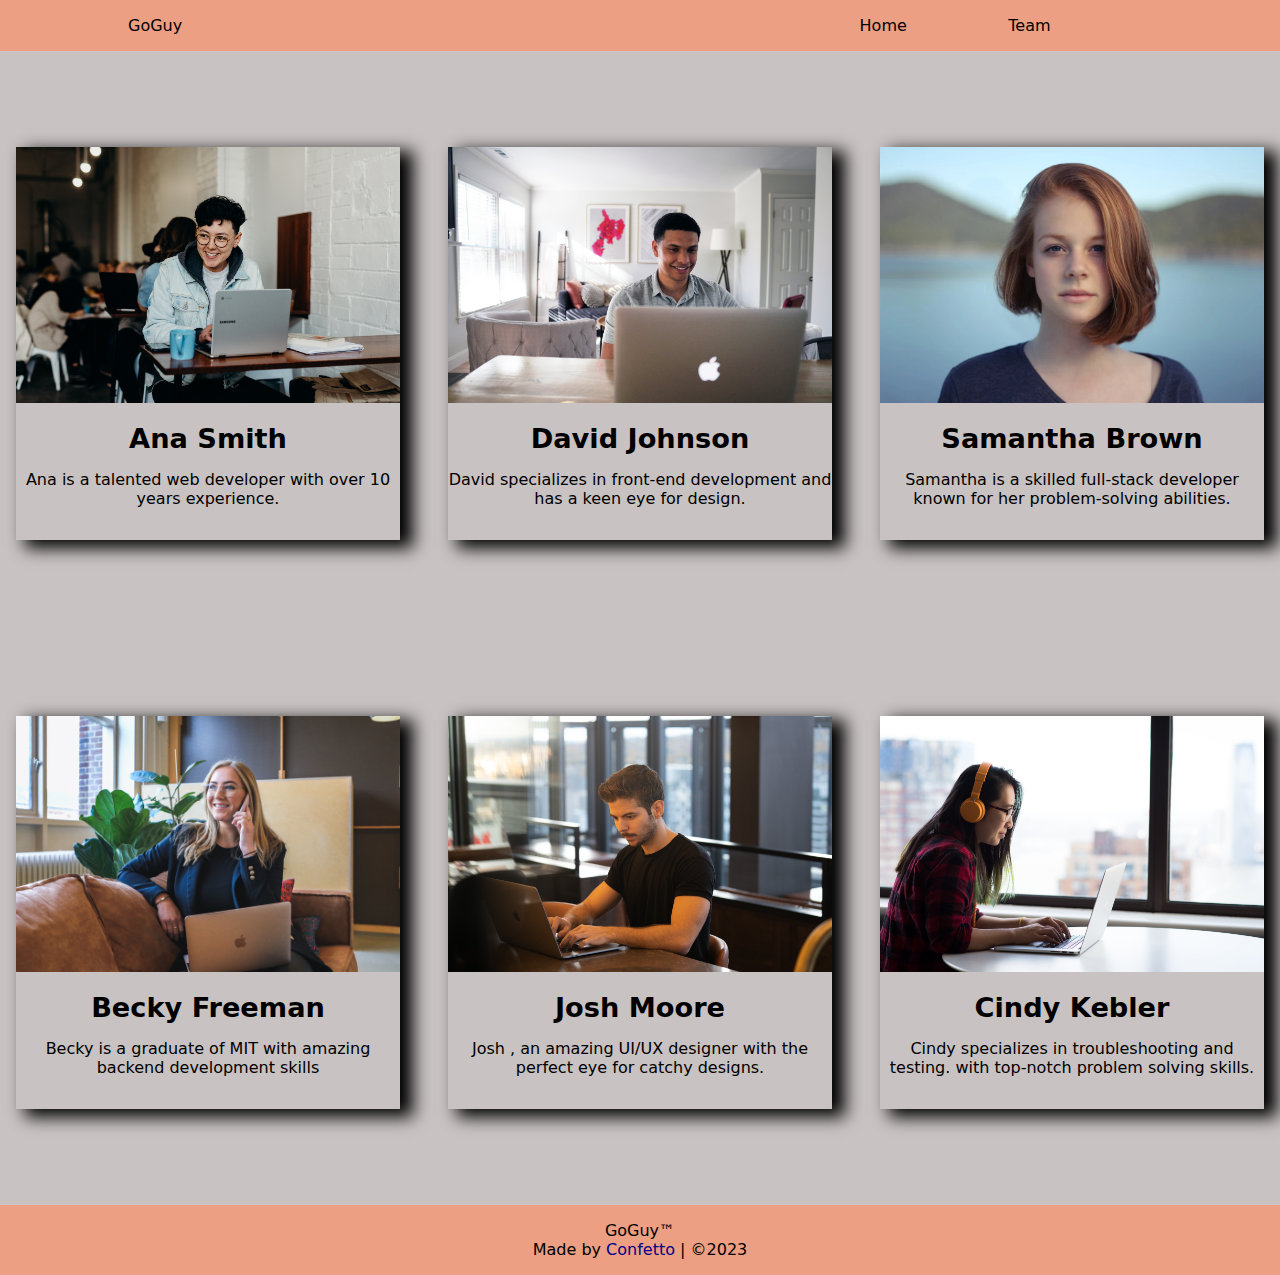
==== team.html @ cdbb3572 "team page" ====
<!DOCTYPE html>
<html lang="en">
  <head>
    <meta charset="UTF-8" />
    <meta name="viewport" content="width=device-width, initial-scale=1.0" />
    <title>Team</title>
    <link rel="stylesheet" href="app.css" />
  </head>
  <body>
    <header>
      <nav class="navbar">
        <ul>
          <li>
            <a href="index.html"><p>GoGuy</p></a>
          </li>
          <li><button class="call">Call us</button></li>
        </ul>
        <ul class="desktop-menu">
          <li>
            <a href="index.html">Home</a>
          </li>
          <li>
            <a href="team.html">Team</a>
          </li>
        </ul>
      </nav>
    </header>
    <main>
      <div class="team-staff">
        <div class="team-content">
          <img src="images/brooke-cagle-_6cz9KUvnxM-unsplash.jpg" alt="" />
          <h3>Ana Smith</h3>
          <p>Ana is a talented web developer with over 10 years experience.</p>
        </div>
        <div class="team-content">
          <img src="images/joshua-mayo-KboMbhlRgGY-unsplash.jpg" alt="" />
          <h3>David Johnson</h3>
          <p>
            David specializes in front-end development and has a keen eye for
            design.
          </p>
        </div>
        <div class="team-content">
          <img src="images/photo-1438761681033-6461ffad8d80.webp" alt="" />
          <h3>Samantha Brown</h3>
          <p>
            Samantha is a skilled full-stack developer known for her
            problem-solving abilities.
          </p>
        </div>
        <div class="team-content">
          <img src="images/magnet-me-315vPGsAFUk-unsplash.jpg" alt="" />
          <h3>Becky Freeman</h3>
          <p>
            Becky is a graduate of MIT with amazing backend development skills
          </p>
        </div>
        <div class="team-content">
          <img src="images/anthony-riera-kylWNDQFd5A-unsplash.jpg" alt="" />
          <h3>Josh Moore</h3>
          <p>
            Josh , an amazing UI/UX designer with the perfect eye for catchy
            designs.
          </p>
        </div>
        <div class="team-content">
          <img
            src="images/christina-wocintechchat-com-uSL0rdRY-Uw-unsplash.jpg"
            alt=""
          />
          <h3>Cindy Kebler</h3>
          <p>
            Cindy specializes in troubleshooting and testing. with top-notch
            problem solving skills.
          </p>
        </div>
      </div>
    </main>
    <footer>
      <p>GoGuy&trade;</p>
      <p>
        Made by
        <a href="https://instagram.com/i.confetto22" target="_blank"
          >Confetto</a
        >
        | &copy;2023
      </p>
    </footer>
  </body>
</html>
---- app.css ----
* {
    margin: 0;
}

body {
    font-family: system-ui, -apple-system, BlinkMacSystemFont, 'Segoe UI', Roboto, Oxygen, Ubuntu, Cantarell, 'Open Sans', 'Helvetica Neue', sans-serif;

}

img {
    transition: 0.3s;
}

img:hover {
    opacity: 0.6;
    scale: 1.1;
    cursor: pointer;
}

.navbar ul {
    list-style-type: none;
    display: flex;
    justify-content: space-between;
    padding: 1rem 0;
    width: 80%;
    margin: 0 auto;

}

.navbar .desktop-menu {
    display: none;
}

.navbar {
    background-color: rgb(236, 159, 131);
}

.navbar ul a {
    text-decoration: none;
    color: black;
}

.navbar .call {
    background-color: #5B2B32;
    border: none;
    padding: 8px 16px;
    font-size: 14px;
    color: #fff;
    transition: 0.3s;

}

.navbar .call:hover {
    background-color: rgb(17, 129, 129);
    cursor: pointer;
    transform: translateY(-5px);
}

.section-1 {
    background: url(images/fatos-bytyqi-Agx5_TLsIf4-unsplash.jpg);

    background-position: center;
    background-size: cover;
    background-repeat: no-repeat;

}

.section1-cover {
    display: flex;
    flex-direction: column;
    align-items: center;
}

.section-1 h2 {
    font-size: 2rem;
    text-align: center;
    margin: 1.5rem 0;
}

.section-1 p {
    text-align: center;
    margin-bottom: 1.5rem;
}

.section1-cover {
    padding: 0 13%;
    background-color: rgba(231,
            76, 60, 0.6);
}

.section-1 .started {
    width: 100%;
    height: 2.8rem;
    background-color: #5B2B32;
    border: none;
    padding: 8px 16px;
    font-size: 14px;
    color: #fff;
    margin-bottom: 3rem;
    transition: 0.3s;
}

.section-1 .started:hover {

    background-color: rgb(17, 129, 129);
    cursor: pointer;
    transform: translateY(-5px);

}

.section-2 {
    padding: 2.6rem 13%;
    background-color: rgb(231, 76, 60);
}

.section-3 {
    padding: 2rem 13%;


}

.section3-content img {
    width: 100%;
    margin: 1.6rem 0;
}

.section3-content h3,
.section3-content p {
    text-align: center;
    margin: 0.5rem 0;
}

.projects {
    padding: 0 13%;
    background-color: #75757593;
}

.projects h2 {
    text-align: center;
    padding-top: 1.5rem;
}

.projects-content img {
    width: 100%;
    margin-top: 1.6rem;
}

.projects-content h3,
.projects-content p {
    text-align: center;
    /* margin: 0.5rem 0; */
    padding: 0.6rem 0;
}

.projects-content .projects-last {
    padding-bottom: 5rem;
}

.clients {

    padding: 3rem 13%;
    background-color: #75757593;
}

.clients h2 {
    margin-bottom: 0.7rem;
}

.clients img {
    width: 100%;
    margin: 0.6rem 0;
}

#clients-description-last {
    height: 12.564rem;
    object-fit: cover;
}

.clients #clients-special-img {
    height: 10.3rem;
    object-fit: cover;
}

.about {
    padding: 0 13%;
    background-color: #da5141d2;
}

.about h2 {
    text-align: center;
    padding-top: 3.2rem;
    /* padding-bottom: 1.4rem; */
}

.about p {
    text-align: center;
    margin: 1.6rem 0;
}

.about img {
    width: 100%;
    /* height: 10.86rem; */
    max-height: 320px;
    padding-top: 1.5rem;
    padding-bottom: 2.7rem;
    object-fit: cover;
}

.contact {
    padding: 0 13%;
    background-color: #9b8f8f8c;
}

.contact h3 {
    padding-top: 3rem;
}

.contact p {
    margin: 1rem 0;
    font-size: 0.8rem;

}

.contact label {
    font-size: 0.9rem;
}

#name,
#email {
    width: 100%;
    border: none;
    background-color: #5c5c5c38;
    height: 1.7rem;
    margin: 0.3rem 0;
}

#message {
    width: 100%;
    border: none;
    background-color: #5c5c5c38;
    height: 7rem;
    margin: 0.3rem 0;
}

.contact .send {
    background-color: #5B2B32;
    border: none;
    padding: 8px 16px;
    font-size: 14px;
    color: #fff;
    width: 7.6rem;
    margin-bottom: 2rem;
    transition: 0.3s;
}

.contact .send:hover {

    background-color: rgb(17, 129, 129);
    cursor: pointer;
    transform: translateY(-5px);

}

.team-staff {
    padding: 2rem 1rem;
    background-color: #9b8f8f8c;
}

.team-content {
    /* display: grid; */
    /* padding: 2rem 1rem;
    background-color: #9b8f8f8c; */
    margin: 4rem 0;
    box-shadow: 11px 6px 16px 2px black;

}

.team-content img {
    width: 100%;


    object-fit: cover;
}

.team-content h3 {
    margin: 1rem 0;
    text-align: center;
    font-size: 170%;
}

.team-content p {
    text-align: center;
    padding-bottom: 2rem;
}

footer {
    background-color: rgb(236, 159, 131);
    padding: 0 13%;
    display: flex;
    flex-direction: column;
    align-items: center;
    justify-content: space-around;
    padding: 1rem 0;
}

footer p a {
    text-decoration: none;
    color: darkblue;
}

@media only screen and (min-width:600px) {

    .navbar,
    .section1-cover,
    .section-2,
    .section-3,
    .projects,
    .clients,
    .about,
    .contact,
    .footer {
        padding: 0 1.4rem;
    }

    .section-2,
    .section-3,
    .clients {
        padding-top: 3rem;
        padding-bottom: 3rem;
    }

    /* .section-3{
        display: grid;
        grid-template-columns: 1fr 1fr;
        gap: 3rem;
    }
    #section3-last{
        grid-column: 1 / span 2;
            width: 50%;
            margin: 0 auto;
            
    } */
    .projects-description {
        display: grid;
        grid-template-columns: 1fr 1fr;
        gap: 2rem;
    }

    .clients-description {
        display: grid;
        grid-template-columns: 1fr 1fr;
        gap: 2rem;
    }

    .team-staff {
        display: grid;
        grid-template-columns: 1fr 1fr;
        gap: 3rem;
    }
}

@media only screen and (min-width:768px) {

    .navbar,
    .section1-cover,
    .section-2,
    .section-3,
    .projects,
    .clients,
    .about,
    .contact,
    .footer {
        padding: 0 10%;
    }

    .navbar {
        display: flex;
    }

    .navbar .call {
        display: none;
    }

    .navbar .desktop-menu {
        display: flex;
        width: 50%;
        justify-content: space-evenly;
    }

    .desktop-menu li a {
        transition: 0.3s;
    }

    .desktop-menu li a:hover {
        color: rgb(0, 26, 255);
    }

    .section-1 .started {
        width: auto;
    }

    .section-2,
    .section-3,
    .clients {
        padding-top: 3rem;
        padding-bottom: 3rem;
    }

    .section-3 {
        display: grid;
        grid-template-columns: 1fr 1fr 1fr;
        gap: 2rem;
    }

    .about img {
        width: 26rem;
        /* display: block; */
        height: 248px;
        margin-left: 20%;
    }

    .team-staff {
        display: grid;
        grid-template-columns: 1fr 1fr 1fr;
        gap: 3rem;
    }

}

@media (min-width:600px) and (max-width:768px) {
    .section-3 {
        display: grid;
        grid-template-columns: 1fr 1fr;
        gap: 3rem;
    }

    #section3-last {
        grid-column: 1 / span 2;
        width: 50%;
        margin: 0 auto;

    }
}
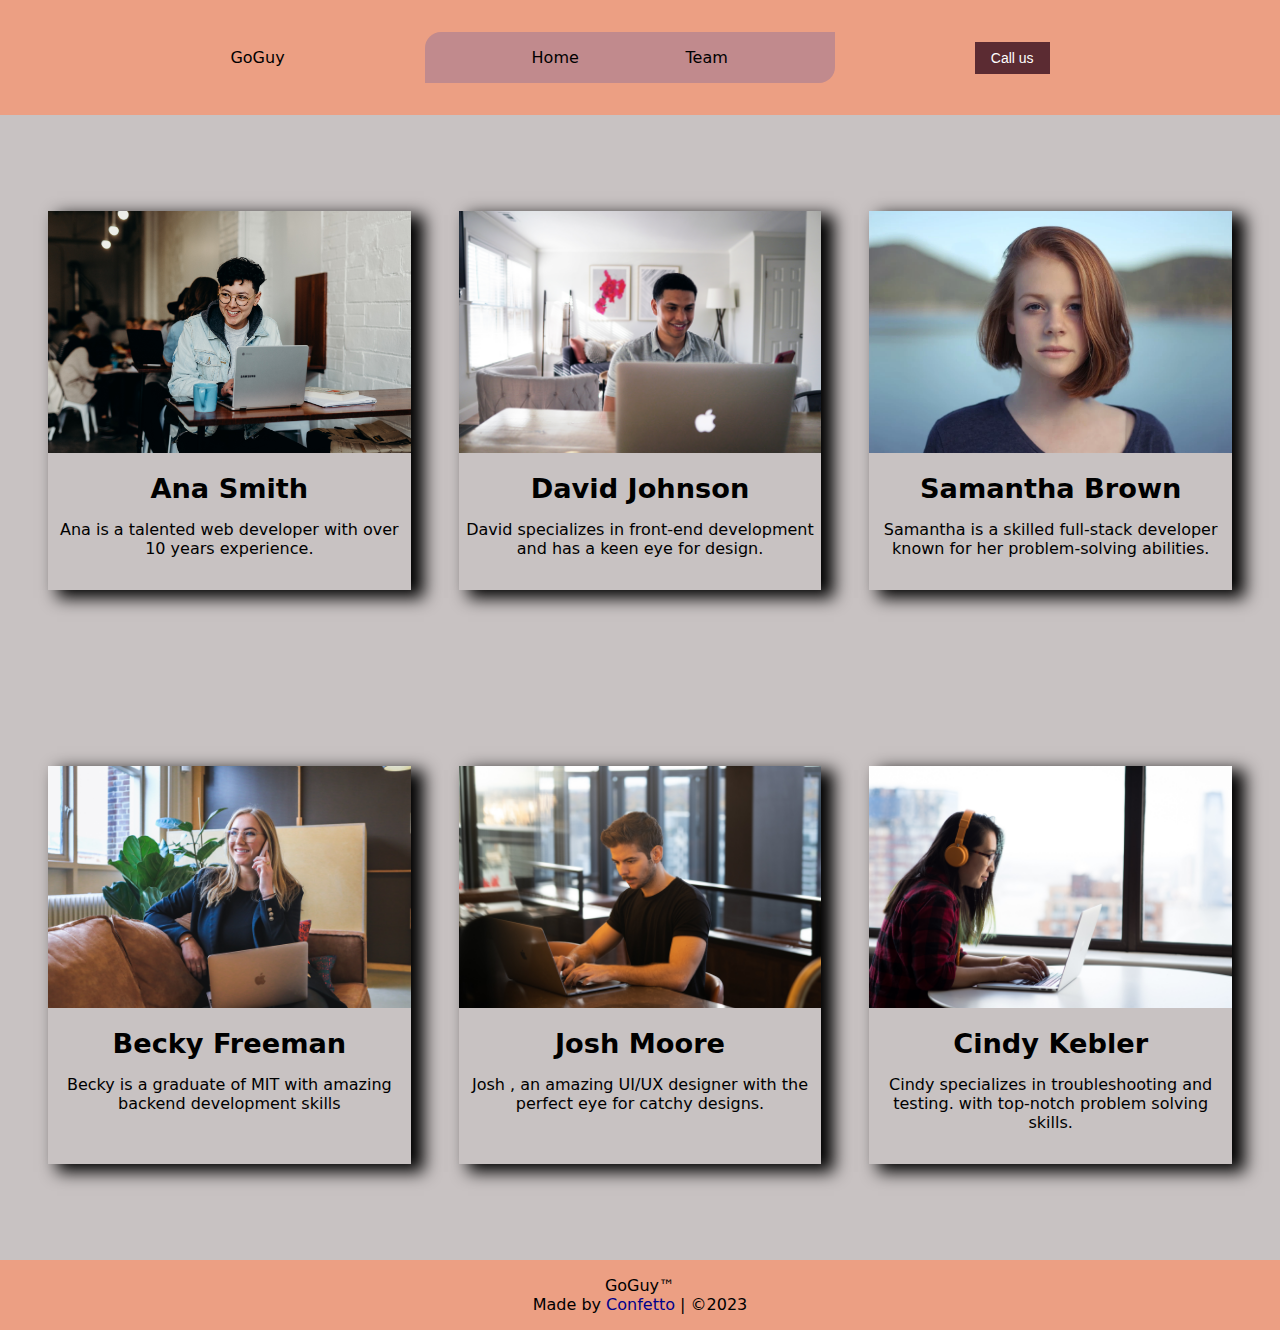
==== commit 7b3eee46: "fourth commit" ====
--- a/team.html
+++ b/team.html
@@ -13,15 +13,15 @@
           <li>
             <a href="index.html"><p>GoGuy</p></a>
           </li>
+          <ul class="desktop-menu">
+            <li>
+              <a href="index.html">Home</a>
+            </li>
+            <li>
+              <a href="team.html">Team</a>
+            </li>
+          </ul>
           <li><button class="call">Call us</button></li>
-        </ul>
-        <ul class="desktop-menu">
-          <li>
-            <a href="index.html">Home</a>
-          </li>
-          <li>
-            <a href="team.html">Team</a>
-          </li>
         </ul>
       </nav>
     </header>
--- a/app.css
+++ b/app.css
@@ -24,15 +24,30 @@
     padding: 1rem 0;
     width: 80%;
     margin: 0 auto;
+    align-items: center;
 
 }
 
 .navbar .desktop-menu {
-    display: none;
+    display: flex;
+    justify-content: space-evenly;
+    width: 44%;
+    background-color: #5e59a54d;
+    /* margin-bottom: 2rem; */
+    border-radius: 1rem 0;
+}
+
+.desktop-menu li a {
+    transition: 0.3s;
+}
+
+.desktop-menu li a:hover {
+    color: rgb(0, 26, 255);
 }
 
 .navbar {
     background-color: rgb(236, 159, 131);
+    padding-bottom: 1rem;
 }
 
 .navbar ul a {
@@ -262,7 +277,7 @@
 }
 
 .team-staff {
-    padding: 2rem 1rem;
+    padding: 2rem 3rem;
     background-color: #9b8f8f8c;
 }
 
@@ -329,6 +344,10 @@
         padding-bottom: 3rem;
     }
 
+    .navbar {
+        padding-bottom: 1rem;
+    }
+
     /* .section-3{
         display: grid;
         grid-template-columns: 1fr 1fr;
@@ -375,11 +394,10 @@
 
     .navbar {
         display: flex;
-    }
-
-    .navbar .call {
-        display: none;
-    }
+        padding: 1rem 10%;
+
+    }
+
 
     .navbar .desktop-menu {
         display: flex;
@@ -394,6 +412,7 @@
     .desktop-menu li a:hover {
         color: rgb(0, 26, 255);
     }
+
 
     .section-1 .started {
         width: auto;
